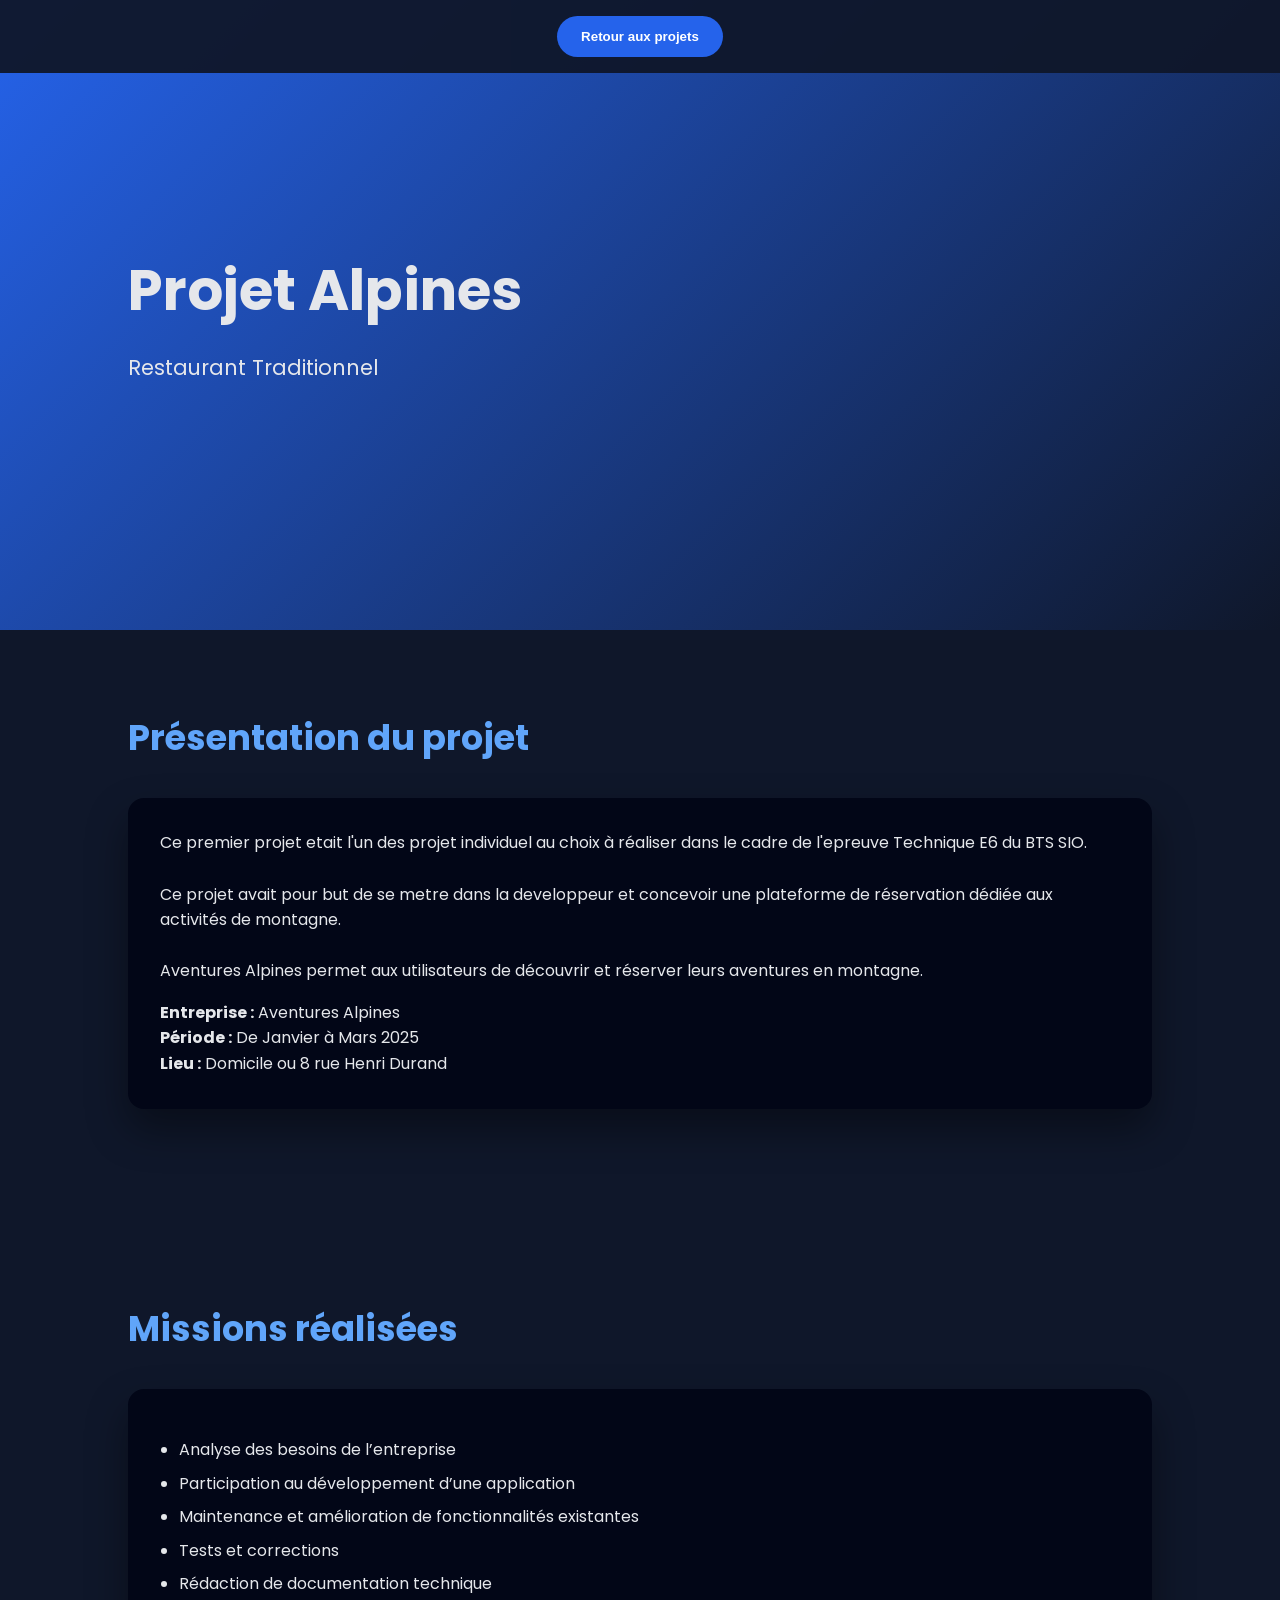
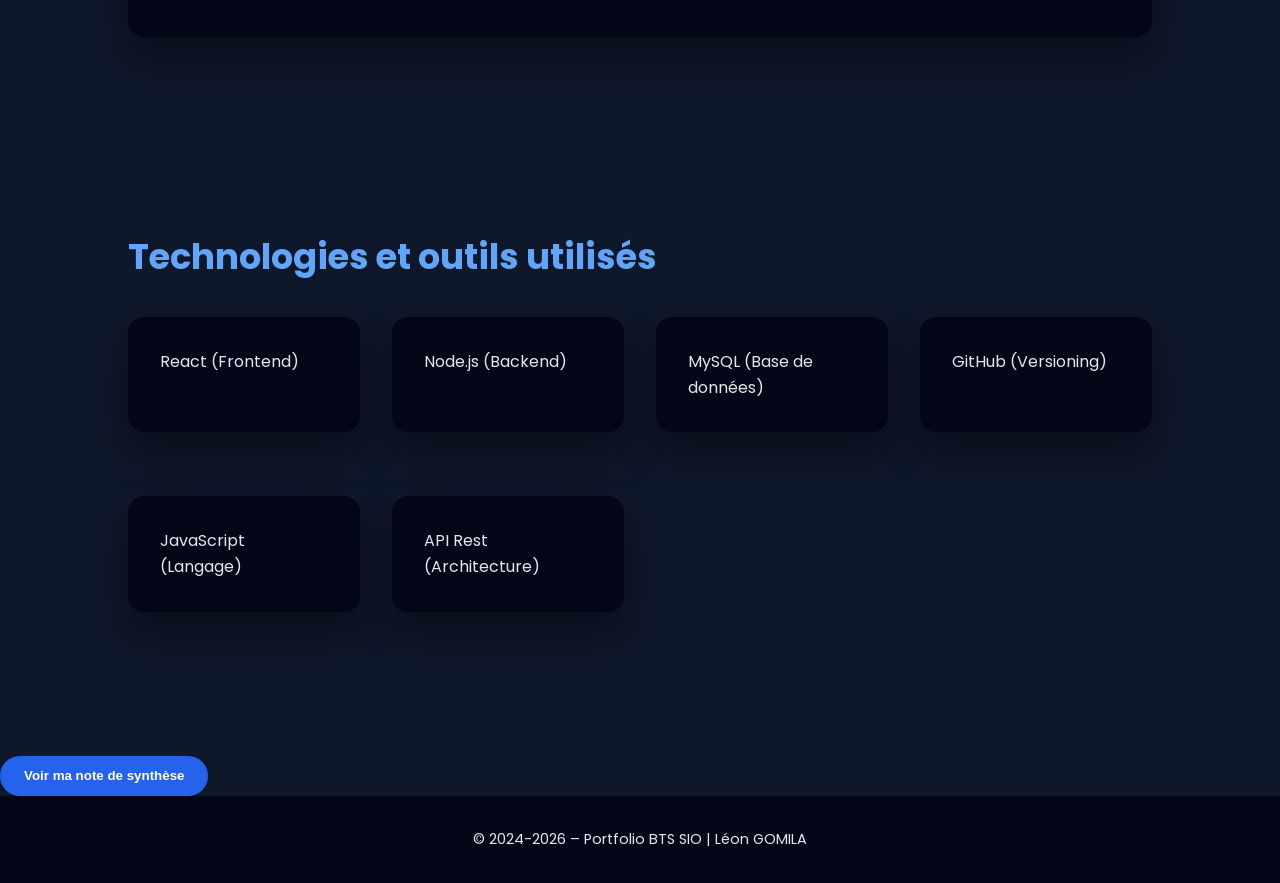
==== Alpine.html @ b3cb07de "Add files via upload" ====
<!DOCTYPE html>
<html lang="fr">
<head>
  <meta charset="UTF-8" />
  <meta name="viewport" content="width=device-width, initial-scale=1.0" />
  <title>Stage de 1ère Année | Portfolio BTS SIO</title>

  <link href="https://fonts.googleapis.com/css2?family=Poppins:wght@300;400;600;700&display=swap" rel="stylesheet">

  <style>
    * { margin: 0; padding: 0; box-sizing: border-box; }

    body {
      font-family: 'Poppins', sans-serif;
      background: #0f172a;
      color: #e5e7eb;
      line-height: 1.6;
    }

    nav {
      position: fixed;
      top: 0;
      width: 100%;
      background: rgba(15,23,42,0.95);
      padding: 1rem;
      display: flex;
      justify-content: center;
      gap: 2rem;
      z-index: 100;
    }

    nav a {
      color: #e5e7eb;
      text-decoration: none;
      font-size: 0.9rem;
      transition: color 0.3s;
    }

    nav a:hover {
      color: #60a5fa;
    }

    header {
      min-height: 70vh;
      display: flex;
      align-items: center;
      padding: 0 10%;
      background: linear-gradient(135deg, #2563eb, #0f172a);
    }

    header h1 {
      font-size: 3.5rem;
      font-weight: 700;
    }

    header p {
      font-size: 1.3rem;
      margin-top: 1rem;
    }

    section {
      padding: 5rem 10%;
    }

    section h2 {
      font-size: 2.2rem;
      margin-bottom: 2rem;
      color: #60a5fa;
    }

    .card {
      background: #020617;
      padding: 2rem;
      border-radius: 16px;
      box-shadow: 0 20px 40px rgba(0,0,0,0.4);
      margin-bottom: 2rem;
    }

    .grid {
      display: grid;
      grid-template-columns: repeat(auto-fit, minmax(220px, 1fr));
      gap: 2rem;
    }

    ul {
      text-align: left;
      margin-top: 1rem;
      padding-left: 1.2rem;
    }

    li {
      margin-bottom: 0.5rem;
    }

    button {
      background: #2563eb;
      border: none;
      padding: 0.8rem 1.5rem;
      border-radius: 30px;
      color: white;
      font-weight: 600;
      cursor: pointer;
      transition: transform 0.2s, background 0.3s;
    }

    button:hover {
      background: #1d4ed8;
      transform: translateY(-2px);
    }

    footer {
      text-align: center;
      padding: 2rem;
      background: #020617;
      font-size: 0.9rem;
    }
  </style>
</head>

<body>

<nav>
  <a href="Portfolio Léon GOMILA.html#projets"><button>Retour aux projets</button></a>
</nav>

<header>
  <div>
    <h1>Projet Alpines</h1>
    <p>Restaurant Traditionnel</p>
  </div>
</header>

<section>
  <h2>Présentation du projet</h2>
  <div class="card">
    <p>
      Ce premier projet etait l'un des projet individuel au choix à réaliser dans le cadre de l'epreuve Technique E6 du BTS SIO.
      <br><br>
      Ce projet avait pour but de se metre dans la developpeur et concevoir une plateforme de réservation dédiée aux activités de montagne. 
      <br><br>
      Aventures Alpines permet aux utilisateurs de découvrir et réserver leurs aventures en montagne. 
    </p>
    <p style="margin-top:1rem;">
      <strong>Entreprise :</strong> Aventures Alpines<br>
      <strong>Période :</strong> De Janvier à Mars 2025<br>
      <strong>Lieu :</strong> Domicile ou 8 rue Henri Durand<br>
      
    </p>
  </div>
</section>

<section>
  <h2>Missions réalisées</h2>
  <div class="card">
    <ul>
      <li>Analyse des besoins de l’entreprise</li>
      <li>Participation au développement d’une application</li>
      <li>Maintenance et amélioration de fonctionnalités existantes</li>
      <li>Tests et corrections</li>
      <li>Rédaction de documentation technique</li>
    </ul>
  </div>
</section>

<section>
  <h2>Technologies et outils utilisés</h2>
  <div class="grid">
    <div class="card">React (Frontend)</div>
    <div class="card">Node.js (Backend)</div>
    <div class="card">MySQL (Base de données)</div>
    <div class="card">GitHub (Versioning)</div>
    <div class="card">JavaScript (Langage)</div>
    <div class="card">API Rest (Architecture)</div>
  </div>
</section>


  <div style="margin-top:2rem; display:flex; gap:1rem;">
    <a href="NOTE DE SYNTHESE Robigus.pdf"><button>Voir ma note de synthèse</button></a>
  </div>
</section>

<footer>
  <p>© 2024-2026 – Portfolio BTS SIO | Léon GOMILA</p>
</footer>

</body>
</html>
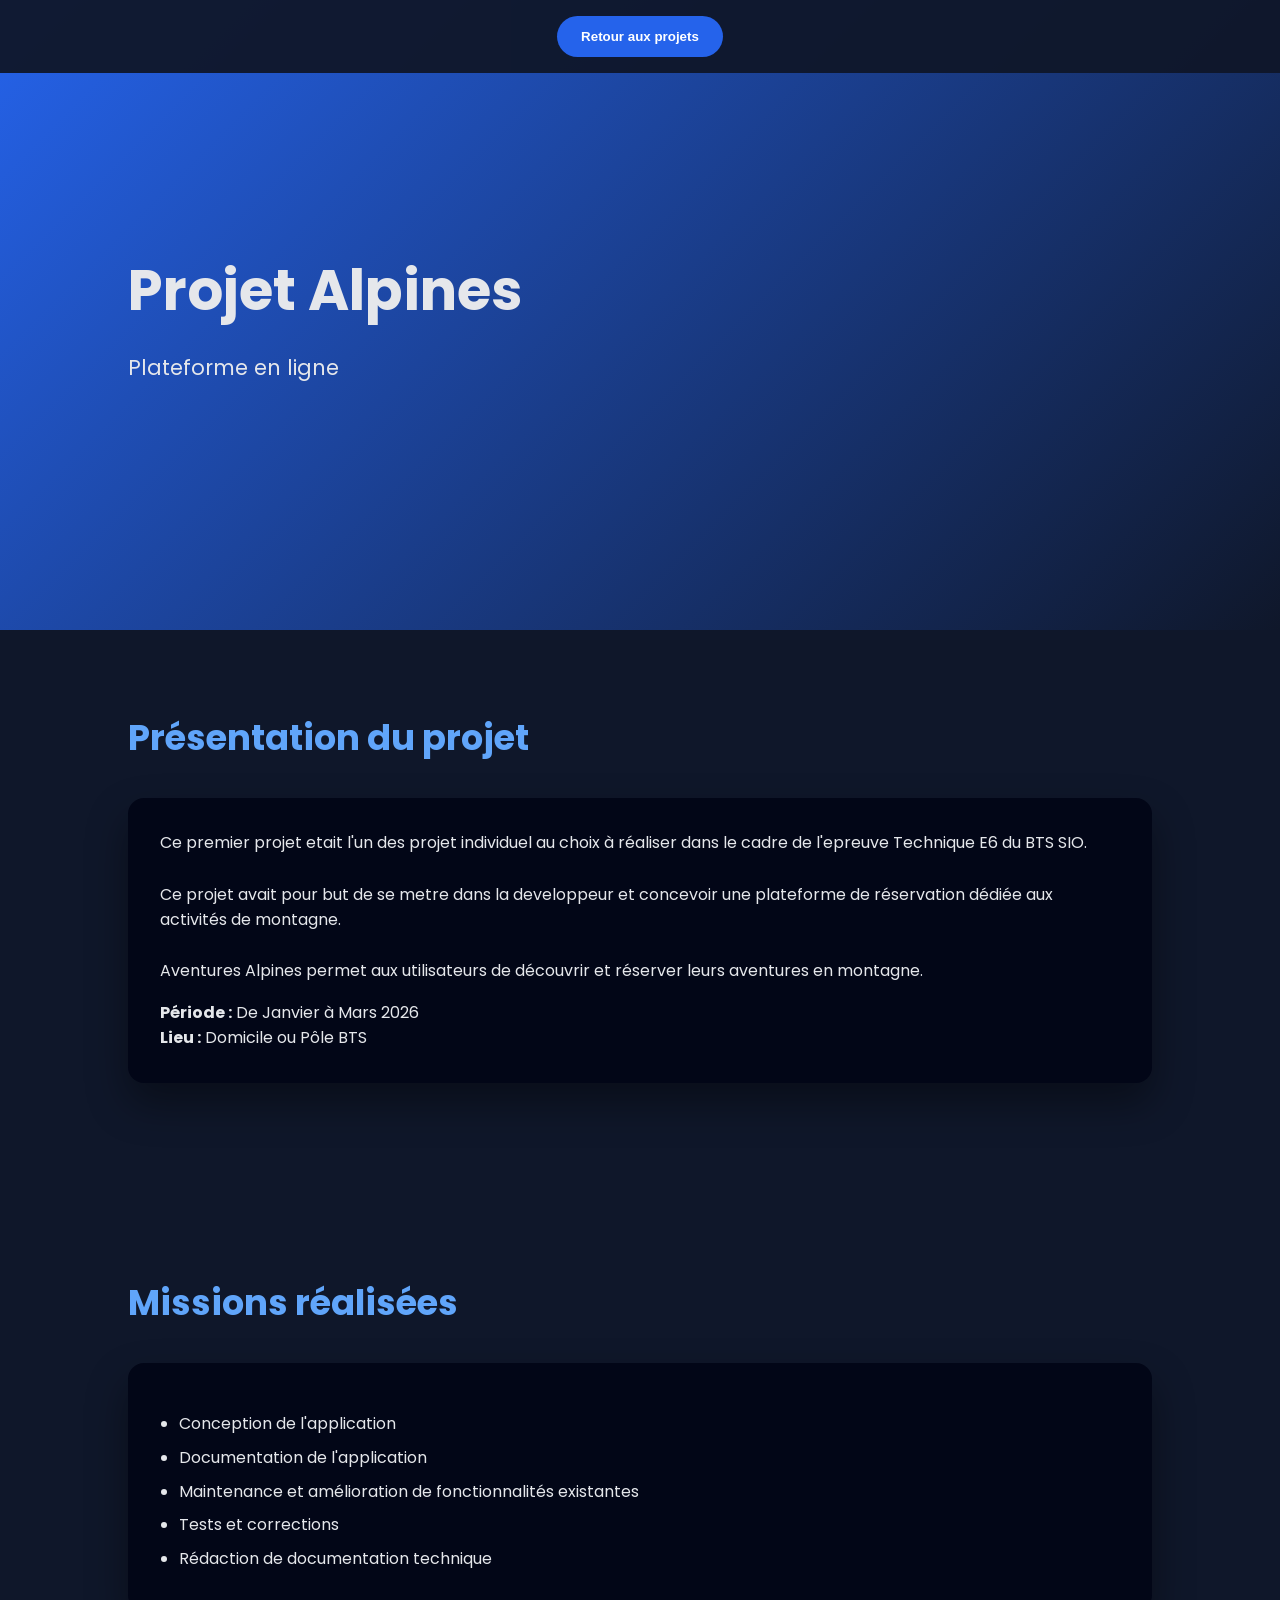
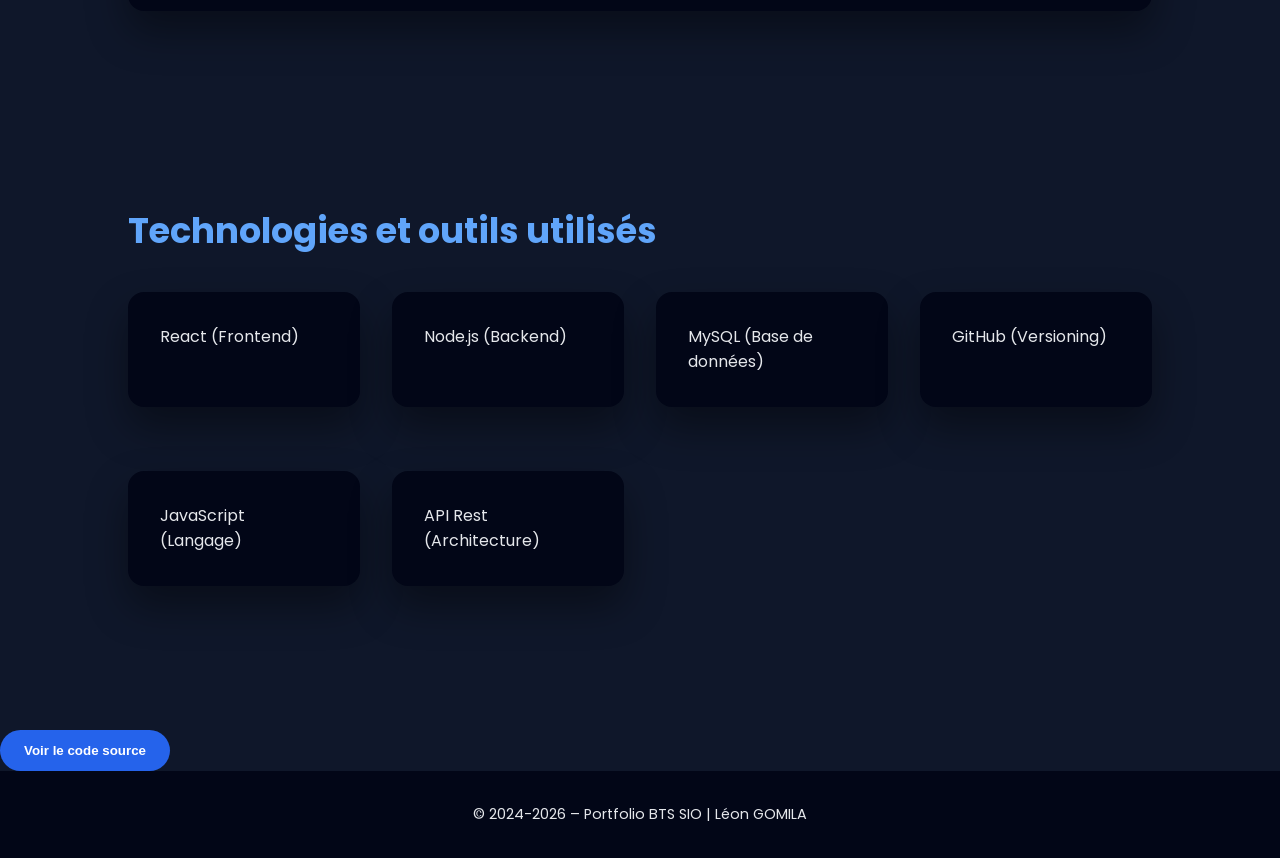
==== commit 490ebddd: "Add files via upload" ====
--- a/Alpine.html
+++ b/Alpine.html
@@ -126,7 +126,7 @@
 <header>
   <div>
     <h1>Projet Alpines</h1>
-    <p>Restaurant Traditionnel</p>
+    <p>Plateforme en ligne</p>
   </div>
 </header>
 
@@ -141,9 +141,8 @@
       Aventures Alpines permet aux utilisateurs de découvrir et réserver leurs aventures en montagne. 
     </p>
     <p style="margin-top:1rem;">
-      <strong>Entreprise :</strong> Aventures Alpines<br>
-      <strong>Période :</strong> De Janvier à Mars 2025<br>
-      <strong>Lieu :</strong> Domicile ou 8 rue Henri Durand<br>
+      <strong>Période :</strong> De Janvier à Mars 2026<br>
+      <strong>Lieu :</strong> Domicile ou Pôle BTS<br>
       
     </p>
   </div>
@@ -153,8 +152,8 @@
   <h2>Missions réalisées</h2>
   <div class="card">
     <ul>
-      <li>Analyse des besoins de l’entreprise</li>
-      <li>Participation au développement d’une application</li>
+      <li>Conception de l'application</li>
+      <li>Documentation de l'application</li>
       <li>Maintenance et amélioration de fonctionnalités existantes</li>
       <li>Tests et corrections</li>
       <li>Rédaction de documentation technique</li>
@@ -176,7 +175,7 @@
 
 
   <div style="margin-top:2rem; display:flex; gap:1rem;">
-    <a href="NOTE DE SYNTHESE Robigus.pdf"><button>Voir ma note de synthèse</button></a>
+    <a href="NOTE DE SYNTHESE Robigus.pdf"><button>Voir le code source</button></a>
   </div>
 </section>
 
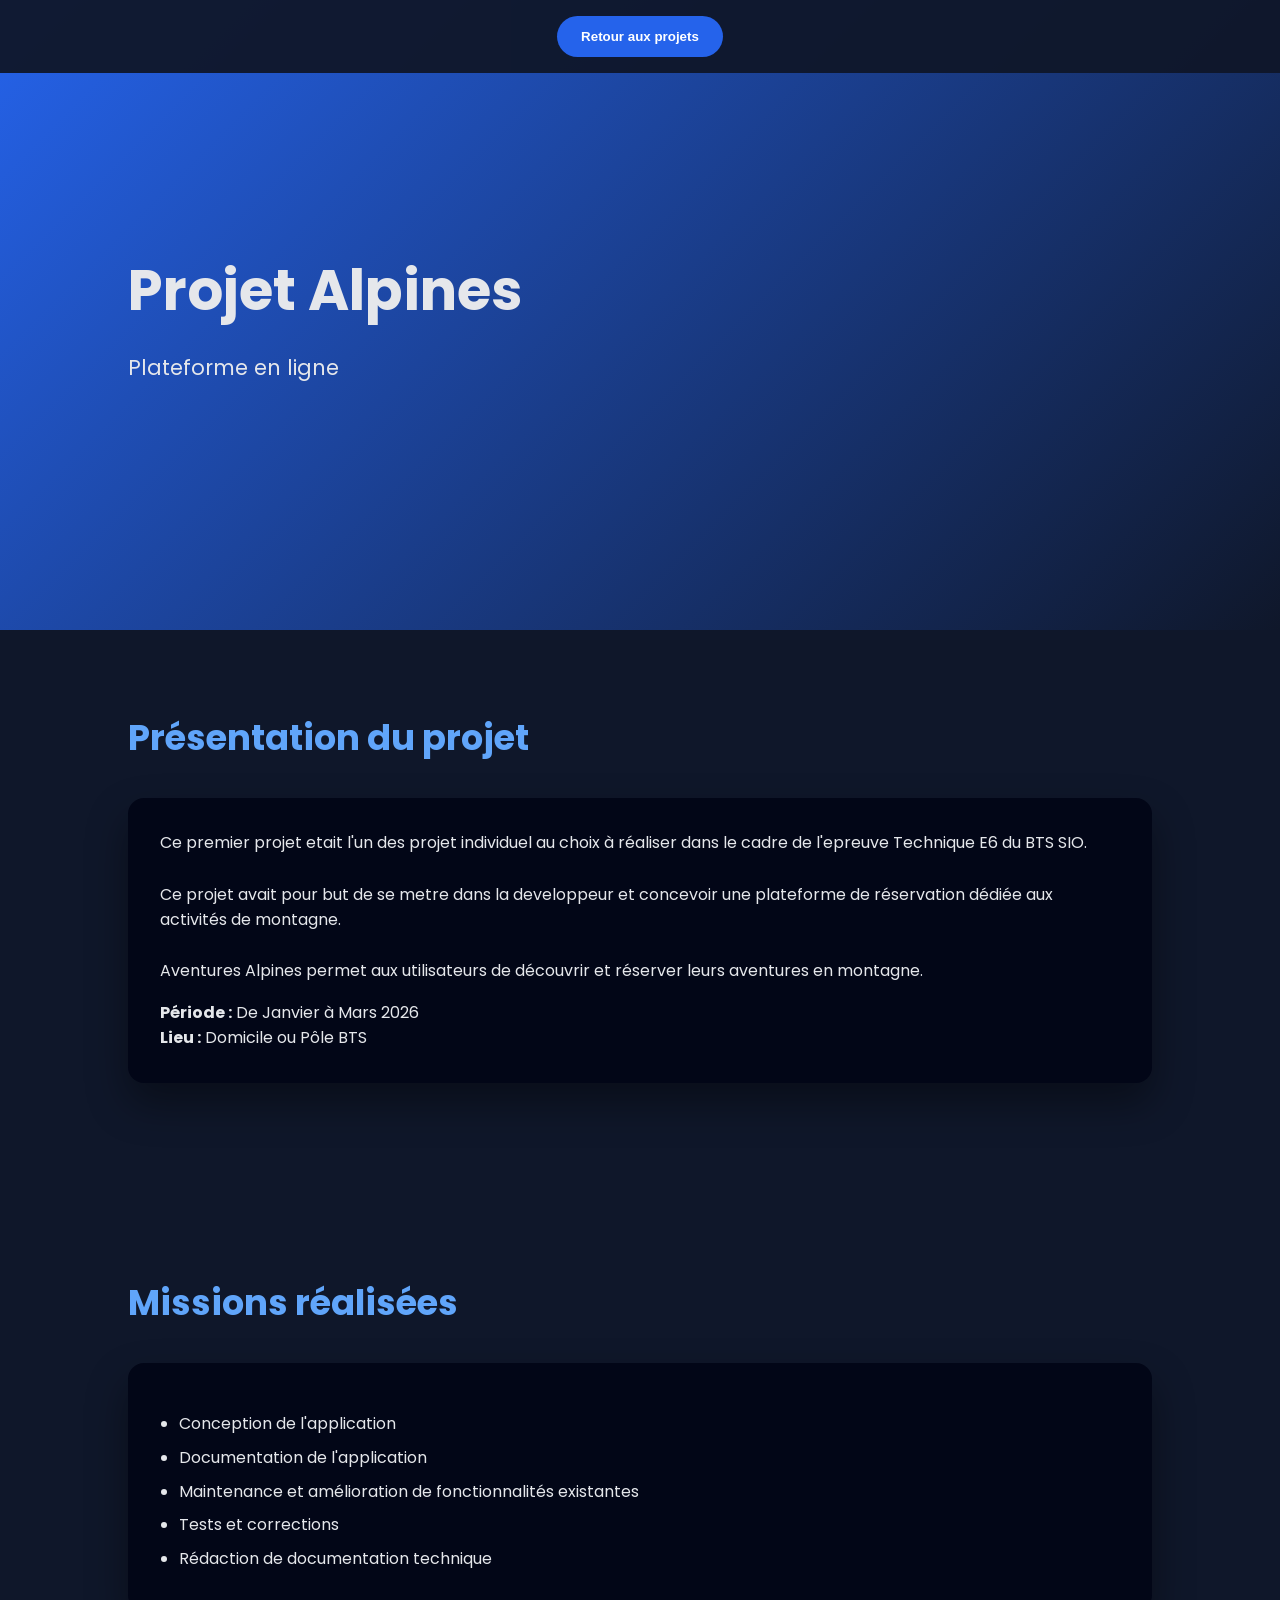
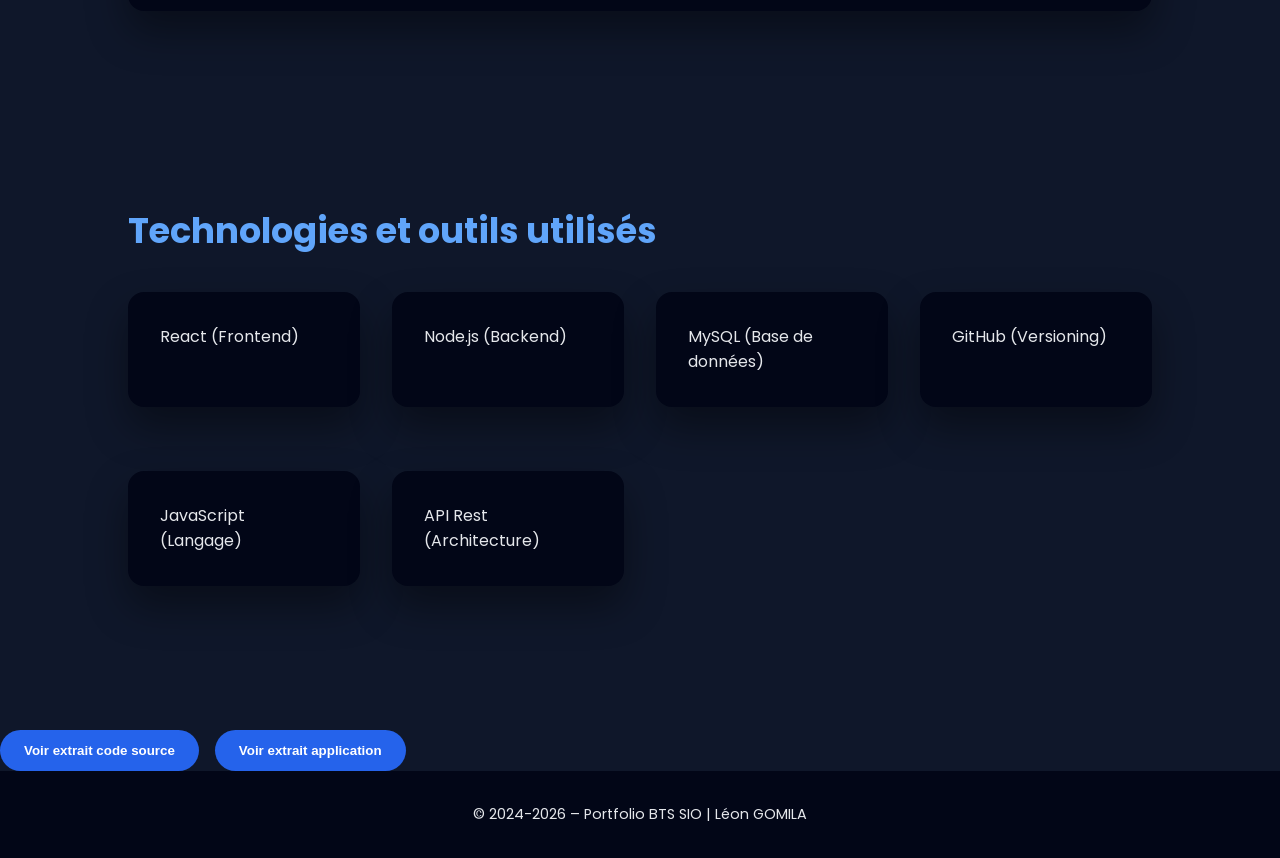
==== commit 9772eda5: "Add files via upload" ====
--- a/Alpine.html
+++ b/Alpine.html
@@ -120,7 +120,7 @@
 <body>
 
 <nav>
-  <a href="Portfolio Léon GOMILA.html#projets"><button>Retour aux projets</button></a>
+  <a href="index.html#projets"><button>Retour aux projets</button></a>
 </nav>
 
 <header>
@@ -175,7 +175,8 @@
 
 
   <div style="margin-top:2rem; display:flex; gap:1rem;">
-    <a href="NOTE DE SYNTHESE Robigus.pdf"><button>Voir le code source</button></a>
+    <a href="extrait code alpines.pdf"><button>Voir extrait code source</button></a>
+    <a href="extrait app alpine.pdf"><button>Voir extrait application</button></a>
   </div>
 </section>
 
